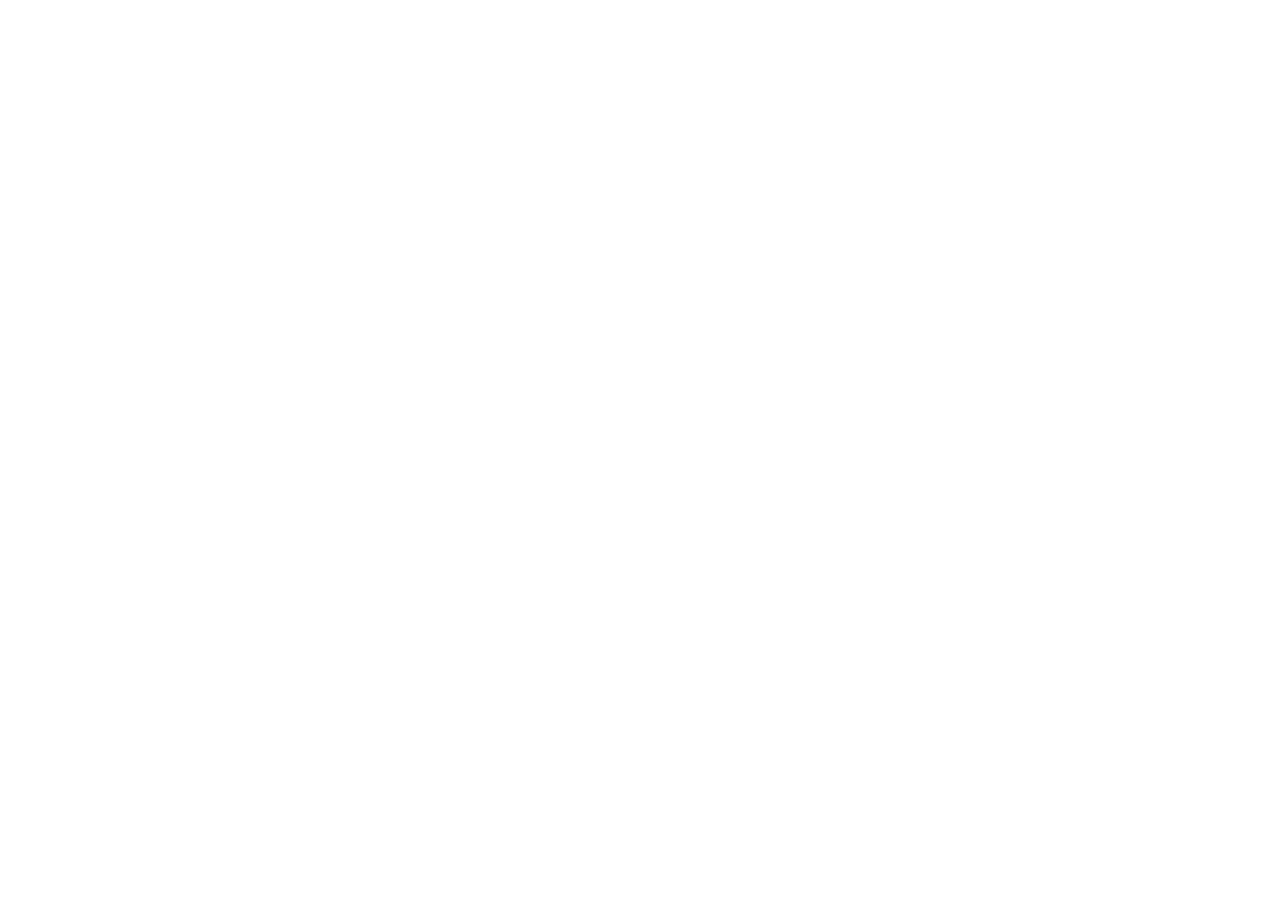
==== Flex Box/index.html @ 3e6eb913 "css basics" ====
<!DOCTYPE html>
<html lang="en">
<head>
    <meta charset="UTF-8">
    <meta name="viewport" content="width=device-width, initial-scale=1.0">
    <title>Document</title>
    <link rel="stylesheet" href="./style.css">
</head>
<body>
    
</body>
</html>
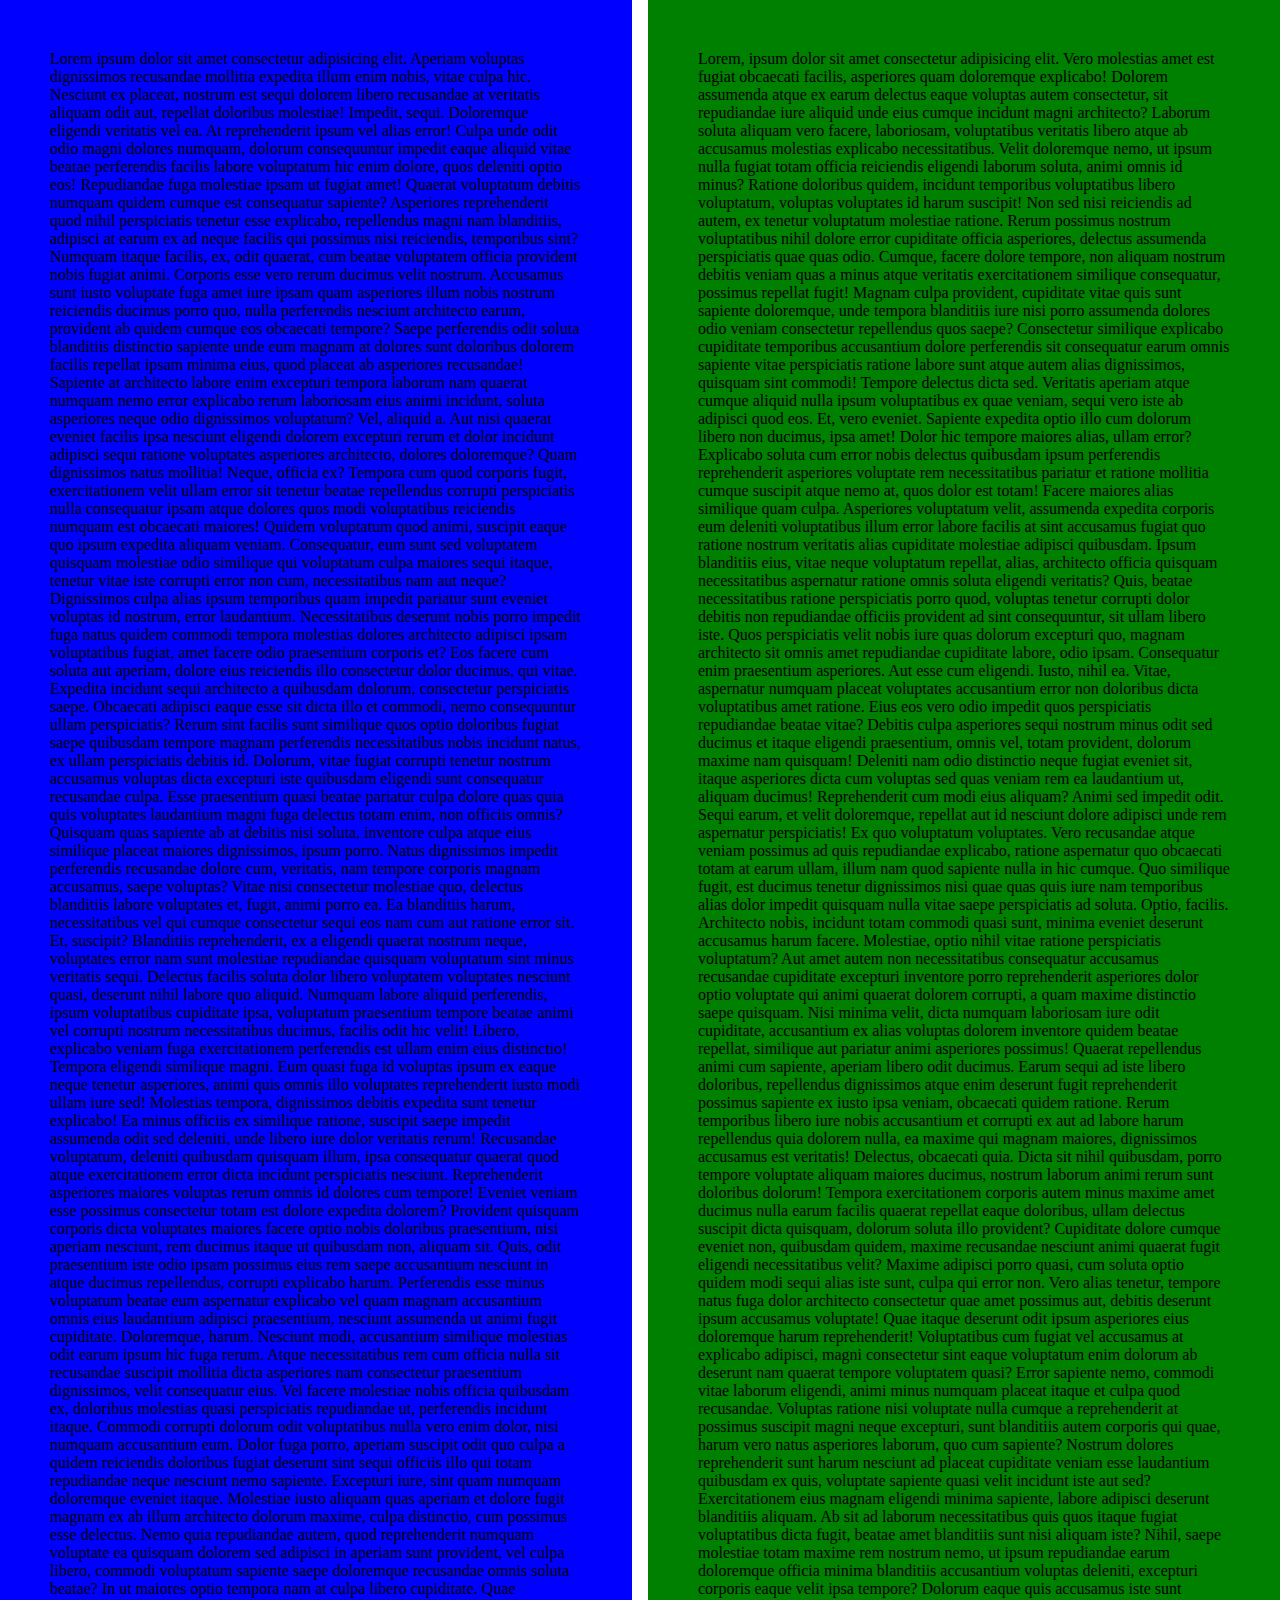
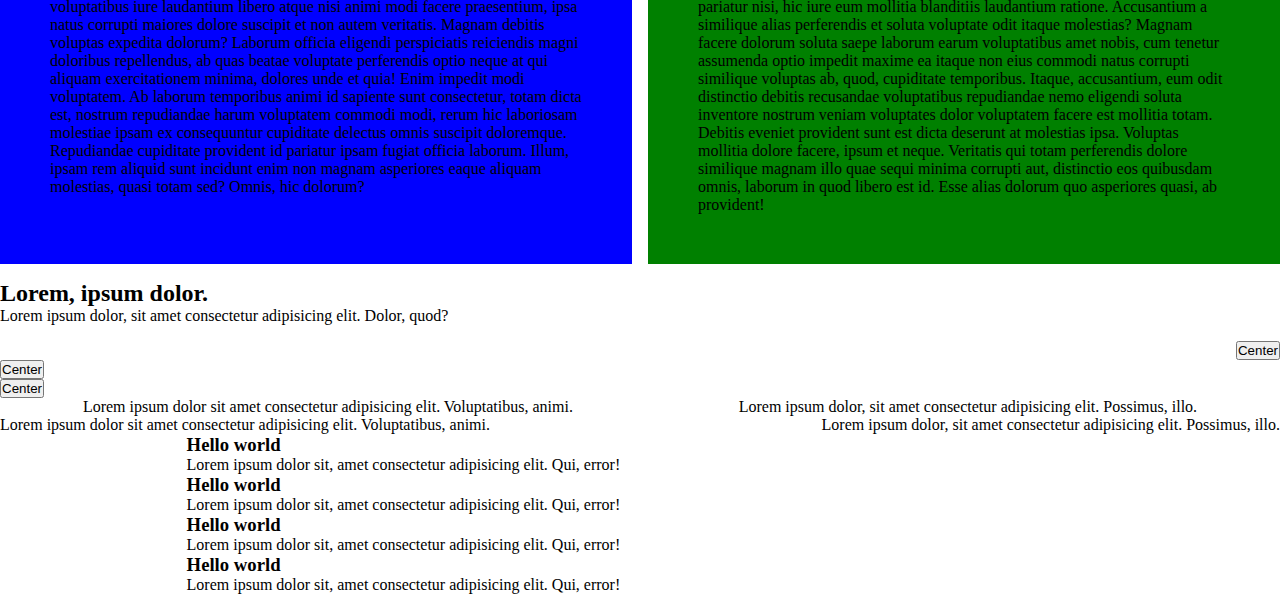
==== commit aac51a74: "add more samples" ====
--- a/Flex Box/index.html
+++ b/Flex Box/index.html
@@ -1,12 +1,340 @@
 <!DOCTYPE html>
 <html lang="en">
-<head>
-    <meta charset="UTF-8">
-    <meta name="viewport" content="width=device-width, initial-scale=1.0">
+  <head>
+    <meta charset="UTF-8" />
+    <meta name="viewport" content="width=device-width, initial-scale=1.0" />
     <title>Document</title>
-    <link rel="stylesheet" href="./style.css">
-</head>
-<body>
-    
-</body>
-</html>+    <link rel="stylesheet" href="./style.css" />
+  </head>
+  <body>
+    <section class="flex-container">
+      <div class="flex-item1">
+        Lorem ipsum dolor sit amet consectetur adipisicing elit. Aperiam
+        voluptas dignissimos recusandae mollitia expedita illum enim nobis,
+        vitae culpa hic. Nesciunt ex placeat, nostrum est sequi dolorem libero
+        recusandae at veritatis aliquam odit aut, repellat doloribus molestiae!
+        Impedit, sequi. Doloremque eligendi veritatis vel ea. At reprehenderit
+        ipsum vel alias error! Culpa unde odit odio magni dolores numquam,
+        dolorum consequuntur impedit eaque aliquid vitae beatae perferendis
+        facilis labore voluptatum hic enim dolore, quos deleniti optio eos!
+        Repudiandae fuga molestiae ipsam ut fugiat amet! Quaerat voluptatum
+        debitis numquam quidem cumque est consequatur sapiente? Asperiores
+        reprehenderit quod nihil perspiciatis tenetur esse explicabo,
+        repellendus magni nam blanditiis, adipisci at earum ex ad neque facilis
+        qui possimus nisi reiciendis, temporibus sint? Numquam itaque facilis,
+        ex, odit quaerat, cum beatae voluptatem officia provident nobis fugiat
+        animi. Corporis esse vero rerum ducimus velit nostrum. Accusamus sunt
+        iusto voluptate fuga amet iure ipsam quam asperiores illum nobis nostrum
+        reiciendis ducimus porro quo, nulla perferendis nesciunt architecto
+        earum, provident ab quidem cumque eos obcaecati tempore? Saepe
+        perferendis odit soluta blanditiis distinctio sapiente unde eum magnam
+        at dolores sunt doloribus dolorem facilis repellat ipsam minima eius,
+        quod placeat ab asperiores recusandae! Sapiente at architecto labore
+        enim excepturi tempora laborum nam quaerat numquam nemo error explicabo
+        rerum laboriosam eius animi incidunt, soluta asperiores neque odio
+        dignissimos voluptatum? Vel, aliquid a. Aut nisi quaerat eveniet facilis
+        ipsa nesciunt eligendi dolorem excepturi rerum et dolor incidunt
+        adipisci sequi ratione voluptates asperiores architecto, dolores
+        doloremque? Quam dignissimos natus mollitia! Neque, officia ex? Tempora
+        cum quod corporis fugit, exercitationem velit ullam error sit tenetur
+        beatae repellendus corrupti perspiciatis nulla consequatur ipsam atque
+        dolores quos modi voluptatibus reiciendis numquam est obcaecati maiores!
+        Quidem voluptatum quod animi, suscipit eaque quo ipsum expedita aliquam
+        veniam. Consequatur, eum sunt sed voluptatem quisquam molestiae odio
+        similique qui voluptatum culpa maiores sequi itaque, tenetur vitae iste
+        corrupti error non cum, necessitatibus nam aut neque? Dignissimos culpa
+        alias ipsum temporibus quam impedit pariatur sunt eveniet voluptas id
+        nostrum, error laudantium. Necessitatibus deserunt nobis porro impedit
+        fuga natus quidem commodi tempora molestias dolores architecto adipisci
+        ipsam voluptatibus fugiat, amet facere odio praesentium corporis et? Eos
+        facere cum soluta aut aperiam, dolore eius reiciendis illo consectetur
+        dolor ducimus, qui vitae. Expedita incidunt sequi architecto a quibusdam
+        dolorum, consectetur perspiciatis saepe. Obcaecati adipisci eaque esse
+        sit dicta illo et commodi, nemo consequuntur ullam perspiciatis? Rerum
+        sint facilis sunt similique quos optio doloribus fugiat saepe quibusdam
+        tempore magnam perferendis necessitatibus nobis incidunt natus, ex ullam
+        perspiciatis debitis id. Dolorum, vitae fugiat corrupti tenetur nostrum
+        accusamus voluptas dicta excepturi iste quibusdam eligendi sunt
+        consequatur recusandae culpa. Esse praesentium quasi beatae pariatur
+        culpa dolore quas quia quis voluptates laudantium magni fuga delectus
+        totam enim, non officiis omnis? Quisquam quas sapiente ab at debitis
+        nisi soluta, inventore culpa atque eius similique placeat maiores
+        dignissimos, ipsum porro. Natus dignissimos impedit perferendis
+        recusandae dolore cum, veritatis, nam tempore corporis magnam accusamus,
+        saepe voluptas? Vitae nisi consectetur molestiae quo, delectus
+        blanditiis labore voluptates et, fugit, animi porro ea. Ea blanditiis
+        harum, necessitatibus vel qui cumque consectetur sequi eos nam cum aut
+        ratione error sit. Et, suscipit? Blanditiis reprehenderit, ex a eligendi
+        quaerat nostrum neque, voluptates error nam sunt molestiae repudiandae
+        quisquam voluptatum sint minus veritatis sequi. Delectus facilis soluta
+        dolor libero voluptatem voluptates nesciunt quasi, deserunt nihil labore
+        quo aliquid. Numquam labore aliquid perferendis, ipsum voluptatibus
+        cupiditate ipsa, voluptatum praesentium tempore beatae animi vel
+        corrupti nostrum necessitatibus ducimus, facilis odit hic velit! Libero,
+        explicabo veniam fuga exercitationem perferendis est ullam enim eius
+        distinctio! Tempora eligendi similique magni. Eum quasi fuga id voluptas
+        ipsum ex eaque neque tenetur asperiores, animi quis omnis illo
+        voluptates reprehenderit iusto modi ullam iure sed! Molestias tempora,
+        dignissimos debitis expedita sunt tenetur explicabo! Ea minus officiis
+        ex similique ratione, suscipit saepe impedit assumenda odit sed
+        deleniti, unde libero iure dolor veritatis rerum! Recusandae voluptatum,
+        deleniti quibusdam quisquam illum, ipsa consequatur quaerat quod atque
+        exercitationem error dicta incidunt perspiciatis nesciunt. Reprehenderit
+        asperiores maiores voluptas rerum omnis id dolores cum tempore! Eveniet
+        veniam esse possimus consectetur totam est dolore expedita dolorem?
+        Provident quisquam corporis dicta voluptates maiores facere optio nobis
+        doloribus praesentium, nisi aperiam nesciunt, rem ducimus itaque ut
+        quibusdam non, aliquam sit. Quis, odit praesentium iste odio ipsam
+        possimus eius rem saepe accusantium nesciunt in atque ducimus
+        repellendus, corrupti explicabo harum. Perferendis esse minus voluptatum
+        beatae eum aspernatur explicabo vel quam magnam accusantium omnis eius
+        laudantium adipisci praesentium, nesciunt assumenda ut animi fugit
+        cupiditate. Doloremque, harum. Nesciunt modi, accusantium similique
+        molestias odit earum ipsum hic fuga rerum. Atque necessitatibus rem cum
+        officia nulla sit recusandae suscipit mollitia dicta asperiores nam
+        consectetur praesentium dignissimos, velit consequatur eius. Vel facere
+        molestiae nobis officia quibusdam ex, doloribus molestias quasi
+        perspiciatis repudiandae ut, perferendis incidunt itaque. Commodi
+        corrupti dolorum odit voluptatibus nulla vero enim dolor, nisi numquam
+        accusantium eum. Dolor fuga porro, aperiam suscipit odit quo culpa a
+        quidem reiciendis doloribus fugiat deserunt sint sequi officiis illo qui
+        totam repudiandae neque nesciunt nemo sapiente. Excepturi iure, sint
+        quam numquam doloremque eveniet itaque. Molestiae iusto aliquam quas
+        aperiam et dolore fugit magnam ex ab illum architecto dolorum maxime,
+        culpa distinctio, cum possimus esse delectus. Nemo quia repudiandae
+        autem, quod reprehenderit numquam voluptate ea quisquam dolorem sed
+        adipisci in aperiam sunt provident, vel culpa libero, commodi voluptatum
+        sapiente saepe doloremque recusandae omnis soluta beatae? In ut maiores
+        optio tempora nam at culpa libero cupiditate. Quae voluptatibus iure
+        laudantium libero atque nisi animi modi facere praesentium, ipsa natus
+        corrupti maiores dolore suscipit et non autem veritatis. Magnam debitis
+        voluptas expedita dolorum? Laborum officia eligendi perspiciatis
+        reiciendis magni doloribus repellendus, ab quas beatae voluptate
+        perferendis optio neque at qui aliquam exercitationem minima, dolores
+        unde et quia! Enim impedit modi voluptatem. Ab laborum temporibus animi
+        id sapiente sunt consectetur, totam dicta est, nostrum repudiandae harum
+        voluptatem commodi modi, rerum hic laboriosam molestiae ipsam ex
+        consequuntur cupiditate delectus omnis suscipit doloremque. Repudiandae
+        cupiditate provident id pariatur ipsam fugiat officia laborum. Illum,
+        ipsam rem aliquid sunt incidunt enim non magnam asperiores eaque aliquam
+        molestias, quasi totam sed? Omnis, hic dolorum?
+      </div>
+      <div class="flex-item2">
+        Lorem, ipsum dolor sit amet consectetur adipisicing elit. Vero molestias
+        amet est fugiat obcaecati facilis, asperiores quam doloremque explicabo!
+        Dolorem assumenda atque ex earum delectus eaque voluptas autem
+        consectetur, sit repudiandae iure aliquid unde eius cumque incidunt
+        magni architecto? Laborum soluta aliquam vero facere, laboriosam,
+        voluptatibus veritatis libero atque ab accusamus molestias explicabo
+        necessitatibus. Velit doloremque nemo, ut ipsum nulla fugiat totam
+        officia reiciendis eligendi laborum soluta, animi omnis id minus?
+        Ratione doloribus quidem, incidunt temporibus voluptatibus libero
+        voluptatum, voluptas voluptates id harum suscipit! Non sed nisi
+        reiciendis ad autem, ex tenetur voluptatum molestiae ratione. Rerum
+        possimus nostrum voluptatibus nihil dolore error cupiditate officia
+        asperiores, delectus assumenda perspiciatis quae quas odio. Cumque,
+        facere dolore tempore, non aliquam nostrum debitis veniam quas a minus
+        atque veritatis exercitationem similique consequatur, possimus repellat
+        fugit! Magnam culpa provident, cupiditate vitae quis sunt sapiente
+        doloremque, unde tempora blanditiis iure nisi porro assumenda dolores
+        odio veniam consectetur repellendus quos saepe? Consectetur similique
+        explicabo cupiditate temporibus accusantium dolore perferendis sit
+        consequatur earum omnis sapiente vitae perspiciatis ratione labore sunt
+        atque autem alias dignissimos, quisquam sint commodi! Tempore delectus
+        dicta sed. Veritatis aperiam atque cumque aliquid nulla ipsum
+        voluptatibus ex quae veniam, sequi vero iste ab adipisci quod eos. Et,
+        vero eveniet. Sapiente expedita optio illo cum dolorum libero non
+        ducimus, ipsa amet! Dolor hic tempore maiores alias, ullam error?
+        Explicabo soluta cum error nobis delectus quibusdam ipsum perferendis
+        reprehenderit asperiores voluptate rem necessitatibus pariatur et
+        ratione mollitia cumque suscipit atque nemo at, quos dolor est totam!
+        Facere maiores alias similique quam culpa. Asperiores voluptatum velit,
+        assumenda expedita corporis eum deleniti voluptatibus illum error labore
+        facilis at sint accusamus fugiat quo ratione nostrum veritatis alias
+        cupiditate molestiae adipisci quibusdam. Ipsum blanditiis eius, vitae
+        neque voluptatum repellat, alias, architecto officia quisquam
+        necessitatibus aspernatur ratione omnis soluta eligendi veritatis? Quis,
+        beatae necessitatibus ratione perspiciatis porro quod, voluptas tenetur
+        corrupti dolor debitis non repudiandae officiis provident ad sint
+        consequuntur, sit ullam libero iste. Quos perspiciatis velit nobis iure
+        quas dolorum excepturi quo, magnam architecto sit omnis amet repudiandae
+        cupiditate labore, odio ipsam. Consequatur enim praesentium asperiores.
+        Aut esse cum eligendi. Iusto, nihil ea. Vitae, aspernatur numquam
+        placeat voluptates accusantium error non doloribus dicta voluptatibus
+        amet ratione. Eius eos vero odio impedit quos perspiciatis repudiandae
+        beatae vitae? Debitis culpa asperiores sequi nostrum minus odit sed
+        ducimus et itaque eligendi praesentium, omnis vel, totam provident,
+        dolorum maxime nam quisquam! Deleniti nam odio distinctio neque fugiat
+        eveniet sit, itaque asperiores dicta cum voluptas sed quas veniam rem ea
+        laudantium ut, aliquam ducimus! Reprehenderit cum modi eius aliquam?
+        Animi sed impedit odit. Sequi earum, et velit doloremque, repellat aut
+        id nesciunt dolore adipisci unde rem aspernatur perspiciatis! Ex quo
+        voluptatum voluptates. Vero recusandae atque veniam possimus ad quis
+        repudiandae explicabo, ratione aspernatur quo obcaecati totam at earum
+        ullam, illum nam quod sapiente nulla in hic cumque. Quo similique fugit,
+        est ducimus tenetur dignissimos nisi quae quas quis iure nam temporibus
+        alias dolor impedit quisquam nulla vitae saepe perspiciatis ad soluta.
+        Optio, facilis. Architecto nobis, incidunt totam commodi quasi sunt,
+        minima eveniet deserunt accusamus harum facere. Molestiae, optio nihil
+        vitae ratione perspiciatis voluptatum? Aut amet autem non necessitatibus
+        consequatur accusamus recusandae cupiditate excepturi inventore porro
+        reprehenderit asperiores dolor optio voluptate qui animi quaerat dolorem
+        corrupti, a quam maxime distinctio saepe quisquam. Nisi minima velit,
+        dicta numquam laboriosam iure odit cupiditate, accusantium ex alias
+        voluptas dolorem inventore quidem beatae repellat, similique aut
+        pariatur animi asperiores possimus! Quaerat repellendus animi cum
+        sapiente, aperiam libero odit ducimus. Earum sequi ad iste libero
+        doloribus, repellendus dignissimos atque enim deserunt fugit
+        reprehenderit possimus sapiente ex iusto ipsa veniam, obcaecati quidem
+        ratione. Rerum temporibus libero iure nobis accusantium et corrupti ex
+        aut ad labore harum repellendus quia dolorem nulla, ea maxime qui magnam
+        maiores, dignissimos accusamus est veritatis! Delectus, obcaecati quia.
+        Dicta sit nihil quibusdam, porro tempore voluptate aliquam maiores
+        ducimus, nostrum laborum animi rerum sunt doloribus dolorum! Tempora
+        exercitationem corporis autem minus maxime amet ducimus nulla earum
+        facilis quaerat repellat eaque doloribus, ullam delectus suscipit dicta
+        quisquam, dolorum soluta illo provident? Cupiditate dolore cumque
+        eveniet non, quibusdam quidem, maxime recusandae nesciunt animi quaerat
+        fugit eligendi necessitatibus velit? Maxime adipisci porro quasi, cum
+        soluta optio quidem modi sequi alias iste sunt, culpa qui error non.
+        Vero alias tenetur, tempore natus fuga dolor architecto consectetur quae
+        amet possimus aut, debitis deserunt ipsum accusamus voluptate! Quae
+        itaque deserunt odit ipsum asperiores eius doloremque harum
+        reprehenderit! Voluptatibus cum fugiat vel accusamus at explicabo
+        adipisci, magni consectetur sint eaque voluptatum enim dolorum ab
+        deserunt nam quaerat tempore voluptatem quasi? Error sapiente nemo,
+        commodi vitae laborum eligendi, animi minus numquam placeat itaque et
+        culpa quod recusandae. Voluptas ratione nisi voluptate nulla cumque a
+        reprehenderit at possimus suscipit magni neque excepturi, sunt
+        blanditiis autem corporis qui quae, harum vero natus asperiores laborum,
+        quo cum sapiente? Nostrum dolores reprehenderit sunt harum nesciunt ad
+        placeat cupiditate veniam esse laudantium quibusdam ex quis, voluptate
+        sapiente quasi velit incidunt iste aut sed? Exercitationem eius magnam
+        eligendi minima sapiente, labore adipisci deserunt blanditiis aliquam.
+        Ab sit ad laborum necessitatibus quis quos itaque fugiat voluptatibus
+        dicta fugit, beatae amet blanditiis sunt nisi aliquam iste? Nihil, saepe
+        molestiae totam maxime rem nostrum nemo, ut ipsum repudiandae earum
+        doloremque officia minima blanditiis accusantium voluptas deleniti,
+        excepturi corporis eaque velit ipsa tempore? Dolorum eaque quis
+        accusamus iste sunt pariatur nisi, hic iure eum mollitia blanditiis
+        laudantium ratione. Accusantium a similique alias perferendis et soluta
+        voluptate odit itaque molestias? Magnam facere dolorum soluta saepe
+        laborum earum voluptatibus amet nobis, cum tenetur assumenda optio
+        impedit maxime ea itaque non eius commodi natus corrupti similique
+        voluptas ab, quod, cupiditate temporibus. Itaque, accusantium, eum odit
+        distinctio debitis recusandae voluptatibus repudiandae nemo eligendi
+        soluta inventore nostrum veniam voluptates dolor voluptatem facere est
+        mollitia totam. Debitis eveniet provident sunt est dicta deserunt at
+        molestias ipsa. Voluptas mollitia dolore facere, ipsum et neque.
+        Veritatis qui totam perferendis dolore similique magnam illo quae sequi
+        minima corrupti aut, distinctio eos quibusdam omnis, laborum in quod
+        libero est id. Esse alias dolorum quo asperiores quasi, ab provident!
+      </div>
+    </section>
+
+    <section class="hero-flex">
+      <div class="item1">
+        <h2>Lorem, ipsum dolor.</h2>
+        <p>
+          Lorem ipsum dolor, sit amet consectetur adipisicing elit. Dolor, quod?
+        </p>
+      </div>
+      <div class="item2">
+        <img src="./Shoe 1.jpg" alt="" />
+      </div>
+    </section>
+
+    <section class="images-flex">
+      <img src="./Shoe 1.jpg" alt="" />
+      <img src="./Shoe 1.jpg" alt="" />
+      <img src="./Shoe 1.jpg" alt="" />
+      <img src="./Shoe 1.jpg" alt="" />
+      <img src="./Shoe 1.jpg" alt="" />
+      <img src="./Shoe 1.jpg" alt="" />
+      <img src="./Shoe 1.jpg" alt="" />
+      <img src="./Shoe 1.jpg" alt="" />
+      <img src="./Shoe 1.jpg" alt="" />
+      <img src="./Shoe 1.jpg" alt="" />
+      <img src="./Shoe 1.jpg" alt="" />
+      <img src="./Shoe 1.jpg" alt="" />
+    </section>
+
+    <div class="j-center">
+      <button>Center</button>
+    </div>
+
+    <div class="j-flex-start">
+      <button>Center</button>
+    </div>
+
+    <div class="j-flex-end">
+      <button>Center</button>
+    </div>
+
+    <div class="j-space-around">
+      <p>
+        Lorem ipsum dolor sit amet consectetur adipisicing elit. Voluptatibus,
+        animi.
+      </p>
+      <p>
+        Lorem ipsum dolor, sit amet consectetur adipisicing elit. Possimus,
+        illo.
+      </p>
+    </div>
+
+    <div class="j-space-btw">
+      <p>
+        Lorem ipsum dolor sit amet consectetur adipisicing elit. Voluptatibus,
+        animi.
+      </p>
+      <p>
+        Lorem ipsum dolor, sit amet consectetur adipisicing elit. Possimus,
+        illo.
+      </p>
+    </div>
+
+    <div class="align-item-center">
+      <div>
+        <h3>Hello world</h3>
+        <p>
+          Lorem ipsum dolor sit, amet consectetur adipisicing elit. Qui, error!
+        </p>
+      </div>
+      <img src="./Shoe 1.jpg" alt="" width="100px" />
+    </div>
+
+    <div class="align-item-start">
+      <div>
+        <h3>Hello world</h3>
+        <p>
+          Lorem ipsum dolor sit, amet consectetur adipisicing elit. Qui, error!
+        </p>
+      </div>
+      <img src="./Shoe 1.jpg" alt="" width="100px" />
+    </div>
+
+    <div class="align-item-end">
+      <div>
+        <h3>Hello world</h3>
+        <p>
+          Lorem ipsum dolor sit, amet consectetur adipisicing elit. Qui, error!
+        </p>
+      </div>
+      <img src="./Shoe 1.jpg" alt="" width="100px" />
+    </div>
+
+    <div class="align-item-stretch">
+      <img src="./Shoe 1.jpg" alt="" width="100px" />
+    </div>
+
+    <div class="align-item-baseline">
+      <div>
+        <h3>Hello world</h3>
+        <p>
+          Lorem ipsum dolor sit, amet consectetur adipisicing elit. Qui, error!
+        </p>
+      </div>
+      <img src="./Shoe 1.jpg" alt="" width="100px" />
+    </div>
+  </body>
+</html>
--- a/Flex Box/style.css
+++ b/Flex Box/style.css
@@ -0,0 +1,84 @@
+*{
+  padding: 0;
+  margin: 0;
+  box-sizing: border-box;
+}
+.flex-container{
+  display: flex;
+  gap: 1rem;
+  /* justify-content: space-between; */
+}
+.flex-item1{
+  flex: 1;
+  background-color: blue;
+  min-height: 100vh;
+  padding: 50px;
+}
+.flex-item2{
+  flex: 1;
+  min-height: 100vh;
+  background-color: green;
+  padding: 50px;
+}
+
+.hero-flex{
+  display: flex;
+  align-items: center;
+  margin-top: 1rem;
+}
+.item1{
+  flex: 1;
+}
+.item2{
+  flex: 1;
+}
+.item2 img{
+  width: 500px;
+}
+.images-flex{
+  display: flex;
+  align-items: center;
+  gap: 1rem;
+  flex-flow: row wrap;
+}
+.images-flex img{
+  width: 200px;
+}
+
+.j-center{
+  display: flex;
+  justify-content: flex-end;
+}
+.j-space-around{
+  display: flex;
+  justify-content: space-around;
+}
+.j-space-btw{
+  display: flex;
+  justify-content: space-between;
+}
+.align-item-center{
+  display: flex;
+  justify-content: space-around;
+  align-items: center;
+}
+.align-item-start{
+  display: flex;
+  justify-content: space-around;
+  align-items: flex-start;
+}
+.align-item-end{
+  display: flex;
+  justify-content: space-around;
+  align-items: flex-end;
+}
+.align-item-stretch{
+  display: flex;
+  justify-content: space-around;
+  align-items: stretch;
+}
+.align-item-baseline{
+  display: flex;
+  justify-content: space-around;
+  align-items: baseline;
+}